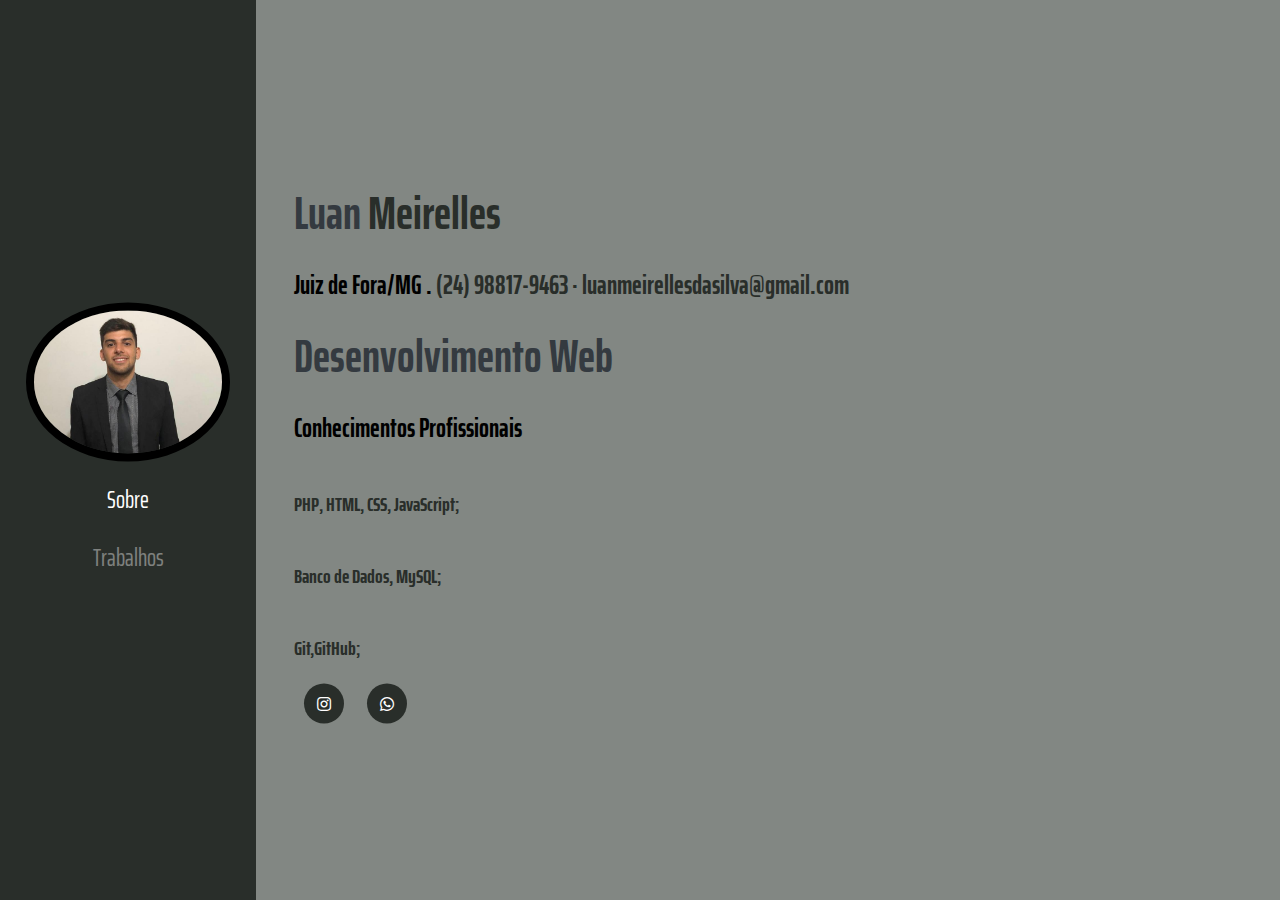
==== index.html @ fb45a0c9 "Update index.html" ====
<html>
    <head> 
        <meta charset="utf-8">
        <link href="https://fonts.googleapis.com/css2?family=Saira+Extra+Condensed:wght@400;500;700&display=swap" rel="stylesheet">
        <link href="css/style.css" rel="stylesheet">
        <link href="https://cdnjs.cloudflare.com/ajax/libs/font-awesome/5.13.1/css/all.min.css" rel="stylesheet">
        <meta name="viewport" content="width=device-width,initial-scale=1.0,maximum-scale=1.0">
    </head>
    <body>
      
      <div class="parent">

      <div class="sidebar">

        <div class="sidebar-pos">
            <div class="img-sidebar">
              <img src="perfil.jpeg" />
            </div><!--img-->

            <div class="menu">
              <a class="selected" href="#">Sobre</a>
              <a href="trabalhos.html">Trabalhos</a>
            </div><!--menu-->
        </div><!--sidebar-pos-->

      </div><!--sidebar-->

      <BR><BR>
      <div class="content">

        <section class="descricao">
          <h2>Luan <span>Meirelles</span></h2>
          <h3>Juiz de Fora/MG . <span>(24) 98817-9463 · luanmeirellesdasilva@gmail.com</span></h3>
          <h2>Desenvolvimento Web</h2>
          <h3>Conhecimentos Profissionais</h3>
          <p>PHP, HTML, CSS, JavaScript;</p>
          <p>Banco de Dados, MySQL;</p>
          <p>Git,GitHub;</p>
         
          
          <div class="icons-social">
            <a href=""><i class="fab fa-instagram"></i></a>
            <a href=""><i class="fab fa-whatsapp"></i></a>
          </div><!--icons-social-->
       
        </section>
       


      </div><!--content-->

    </div><!--parent-->
    
    </body>
  
</html>
---- css/style.css ----
*{
    margin: 0;
    padding: 0;
    box-sizing: border-box;
    font-family: 'Saira Extra Condensed', sans-serif;

}

html,body{
    height: 100%;
    background-color: #828783;
}


.parent{
    display: flex;
}

.sidebar{
    width:20%;
    height: 100%;
    position: fixed;
    background-color: #292e2a;
}

.sidebar-pos{
    position: absolute;
    top:50%;
    transform:translateY(-50%);
}

.img-sidebar{text-align: center;}

.img-sidebar img{
    width: 80%;
    border:8px solid black;
    border-radius: 50%;
}

.menu{
    margin:20px 0;
    text-align: center;
}

.menu a{
    color: white;
    opacity: 0.4;
    font-size: 24px;
    display: block;
    margin-bottom: 20px;
    text-decoration: none;
}

.menu a.selected{
    opacity: 1;
    
}

.content{
    position:absolute;
    left: 20%;
    width: 80%;
    height: 100%;
    overflow-y:auto;
    padding:0 3%;
}

section.descricao{
    position: relative;
    top:50%;
    transform:translateY(-50%);
}

section.descricao h2{
    color:#343a40;
    font-size: 46px;
}

section.descricao h2 > span,
section.descricao h3 > span
{
    color:  #292e2a;
}

section.descricao h3{
    margin:15px 0;
    color: black;
    font-size: 26px;
}

section.descricao p{
    color:#292e2a;
    font-size:20px;
    margin-top:40px;
    font-weight: bold;
}

.icons-social{
    margin-top:20px;
}

.icons-social a{
    text-decoration:none;
    color: white;
    background-color: #292e2a;
    width:40px;
    height:40px;
    border-radius:20px;
    display: inline-block;
    margin:0 10px;
    text-align: center;
}

.icons-social i{
    line-height:40px;
}


@media screen and (max-width: 768px){
section.descricao{
    margin-top: 30px;
    width: 100%;
    max-width: 500px;
    padding: 20px;
    margin:30px auto;
}
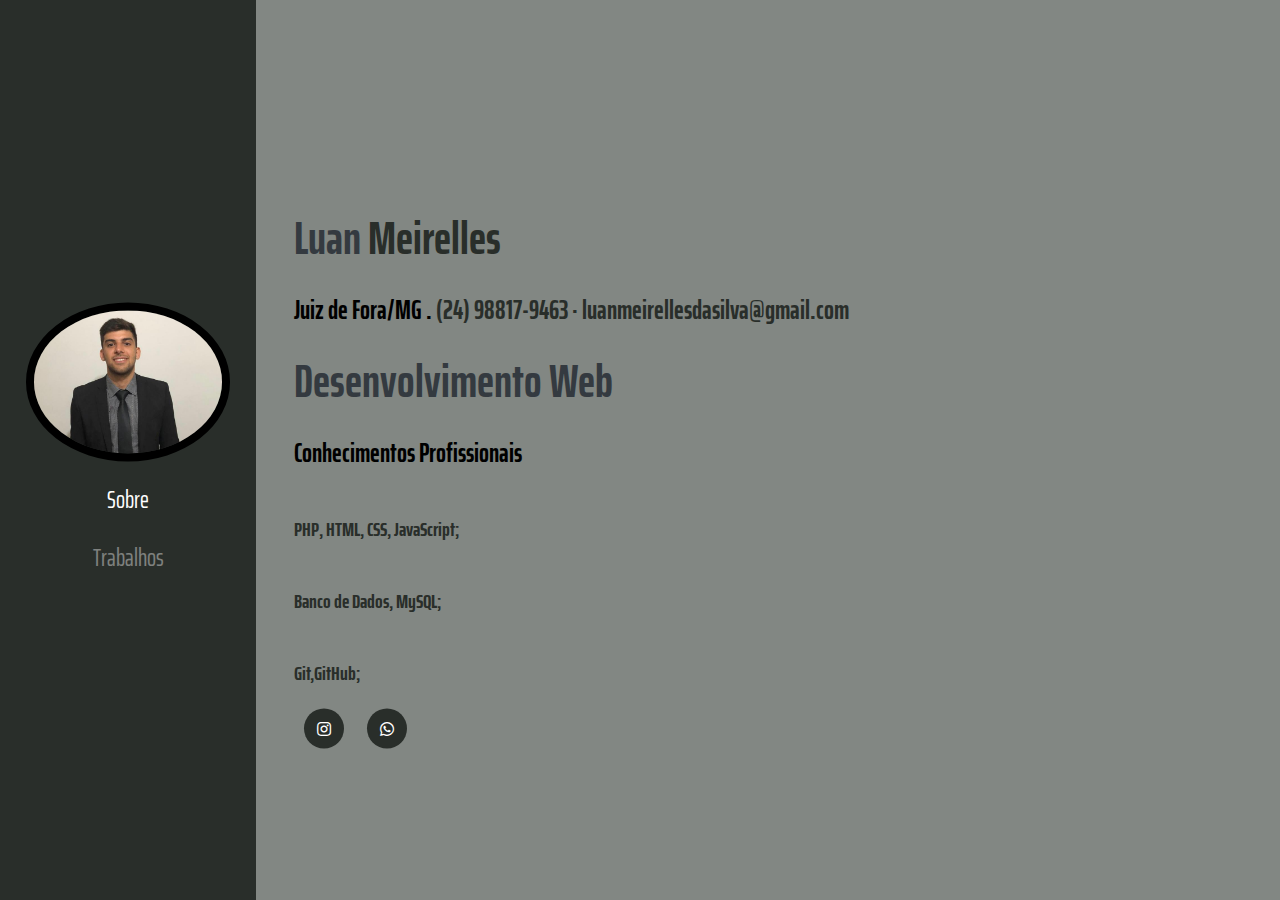
==== commit f670e626: "Update index.html" ====
--- a/index.html
+++ b/index.html
@@ -25,10 +25,10 @@
 
       </div><!--sidebar-->
 
-      <BR><BR>
       <div class="content">
 
         <section class="descricao">
+          <BR><BR>
           <h2>Luan <span>Meirelles</span></h2>
           <h3>Juiz de Fora/MG . <span>(24) 98817-9463 · luanmeirellesdasilva@gmail.com</span></h3>
           <h2>Desenvolvimento Web</h2>
--- a/css/style.css
+++ b/css/style.css
@@ -119,7 +119,7 @@
 @media screen and (max-width: 768px){
 section.descricao{
     margin-top: 30px;
-    width: 100%;
+    width: 90%;
     max-width: 500px;
     padding: 20px;
     margin:30px auto;
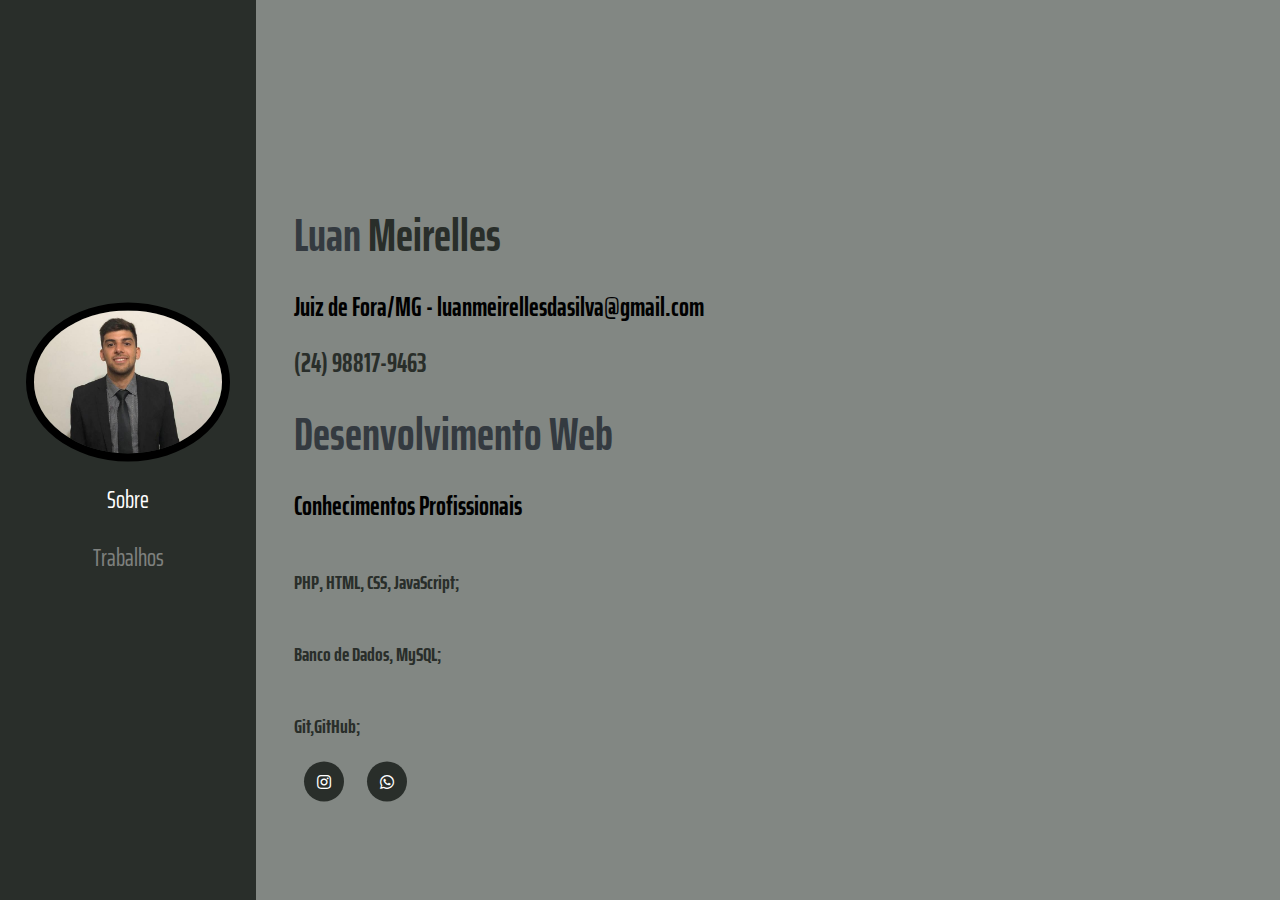
==== commit 0ca6d5fa: "up" ====
--- a/index.html
+++ b/index.html
@@ -3,6 +3,7 @@
         <meta charset="utf-8">
         <link href="https://fonts.googleapis.com/css2?family=Saira+Extra+Condensed:wght@400;500;700&display=swap" rel="stylesheet">
         <link href="css/style.css" rel="stylesheet">
+        <link rel="shortcut icon" type="image-x/png" href='imagens/lm.ico' />
         <link href="https://cdnjs.cloudflare.com/ajax/libs/font-awesome/5.13.1/css/all.min.css" rel="stylesheet">
         <meta name="viewport" content="width=device-width,initial-scale=1.0,maximum-scale=1.0">
     </head>
@@ -14,7 +15,7 @@
 
         <div class="sidebar-pos">
             <div class="img-sidebar">
-              <img src="perfil.jpeg" />
+              <img src='imagens/perfil.jpeg' />
             </div><!--img-->
 
             <div class="menu">
@@ -29,8 +30,10 @@
 
         <section class="descricao">
           <BR><BR>
+          <BR><BR>
           <h2>Luan <span>Meirelles</span></h2>
-          <h3>Juiz de Fora/MG . <span>(24) 98817-9463 · luanmeirellesdasilva@gmail.com</span></h3>
+          <h3>Juiz de Fora/MG - luanmeirellesdasilva@gmail.com</h3>
+          <h3><span>(24) 98817-9463</span></h3>
           <h2>Desenvolvimento Web</h2>
           <h3>Conhecimentos Profissionais</h3>
           <p>PHP, HTML, CSS, JavaScript;</p>
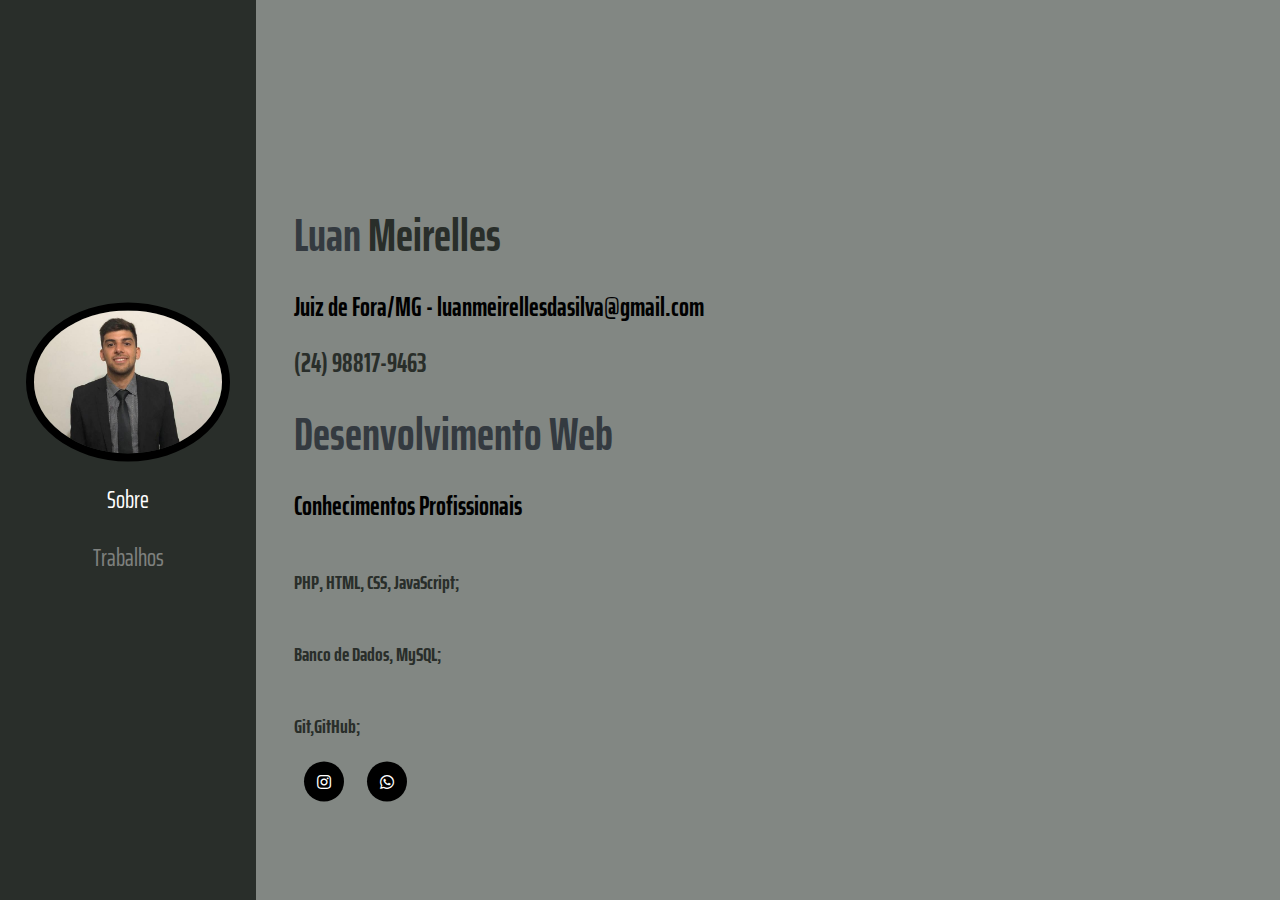
==== commit 92a3d84d: "up" ====
--- a/index.html
+++ b/index.html
@@ -42,8 +42,8 @@
          
           
           <div class="icons-social">
-            <a href=""><i class="fab fa-instagram"></i></a>
-            <a href=""><i class="fab fa-whatsapp"></i></a>
+            <a href="https://www.instagram.com/lmeirelles08/?hl=pt-br"><i class="fab fa-instagram"></i></a>
+            <a href="https://api.whatsapp.com/send?phone=5524988179463"><i class="fab fa-whatsapp"></i></a>
           </div><!--icons-social-->
        
         </section>
--- a/css/style.css
+++ b/css/style.css
@@ -10,6 +10,7 @@
     height: 100%;
     background-color: #828783;
 }
+
 
 
 .parent{
@@ -102,18 +103,22 @@
 .icons-social a{
     text-decoration:none;
     color: white;
-    background-color: #292e2a;
+    background-color: black;
     width:40px;
     height:40px;
-    border-radius:20px;
+    border-radius:40px;
     display: inline-block;
     margin:0 10px;
     text-align: center;
 }
 
+
+
 .icons-social i{
     line-height:40px;
 }
+
+
 
 
 @media screen and (max-width: 768px){
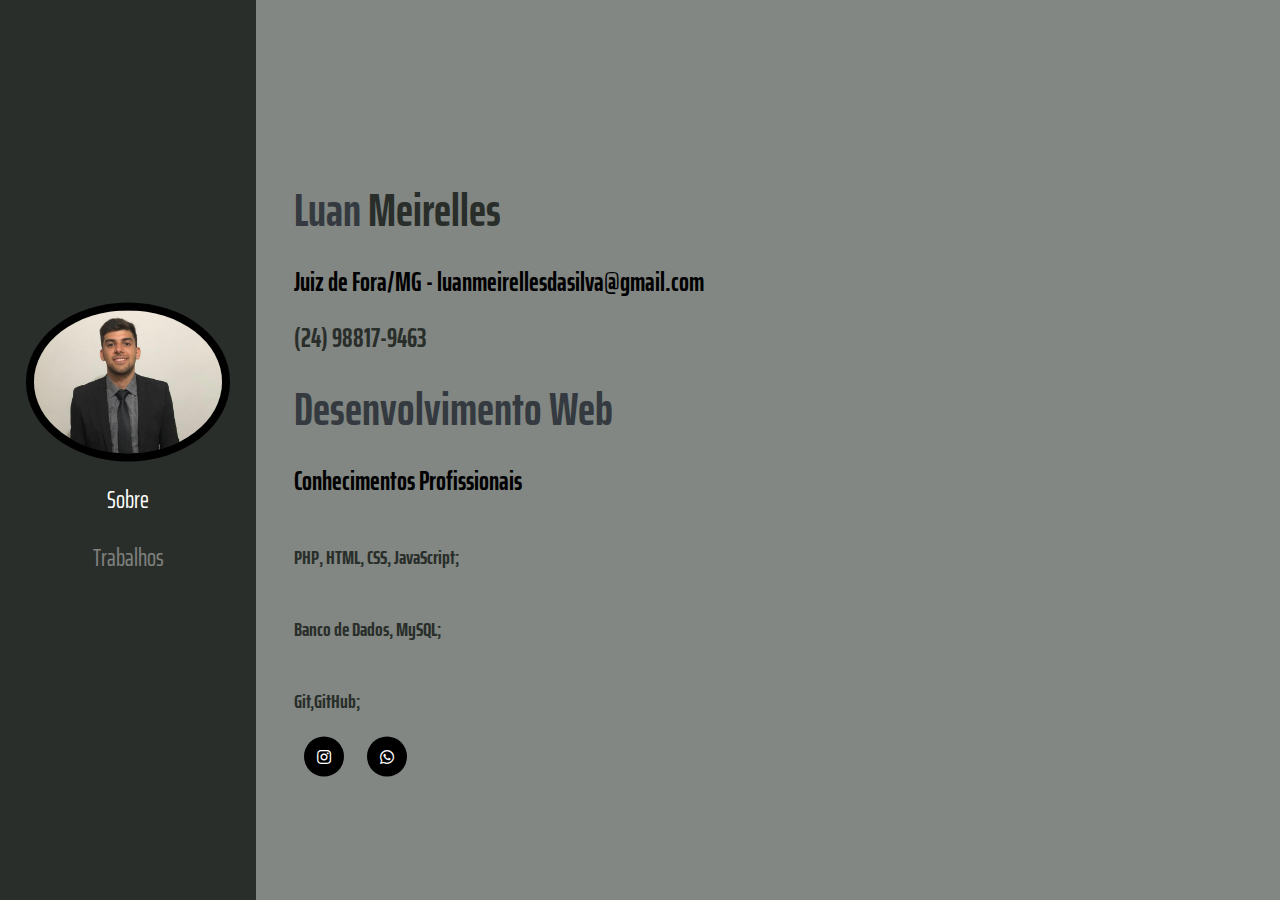
==== commit 35fefff8: "up" ====
--- a/index.html
+++ b/index.html
@@ -29,7 +29,7 @@
       <div class="content">
 
         <section class="descricao">
-          <BR><BR>
+          
           <BR><BR>
           <h2>Luan <span>Meirelles</span></h2>
           <h3>Juiz de Fora/MG - luanmeirellesdasilva@gmail.com</h3>
--- a/css/style.css
+++ b/css/style.css
@@ -123,8 +123,8 @@
 
 @media screen and (max-width: 768px){
 section.descricao{
-    margin-top: 30px;
-    width: 90%;
+    margin-top: 40px;
+    width: 80%;
     max-width: 500px;
     padding: 20px;
     margin:30px auto;
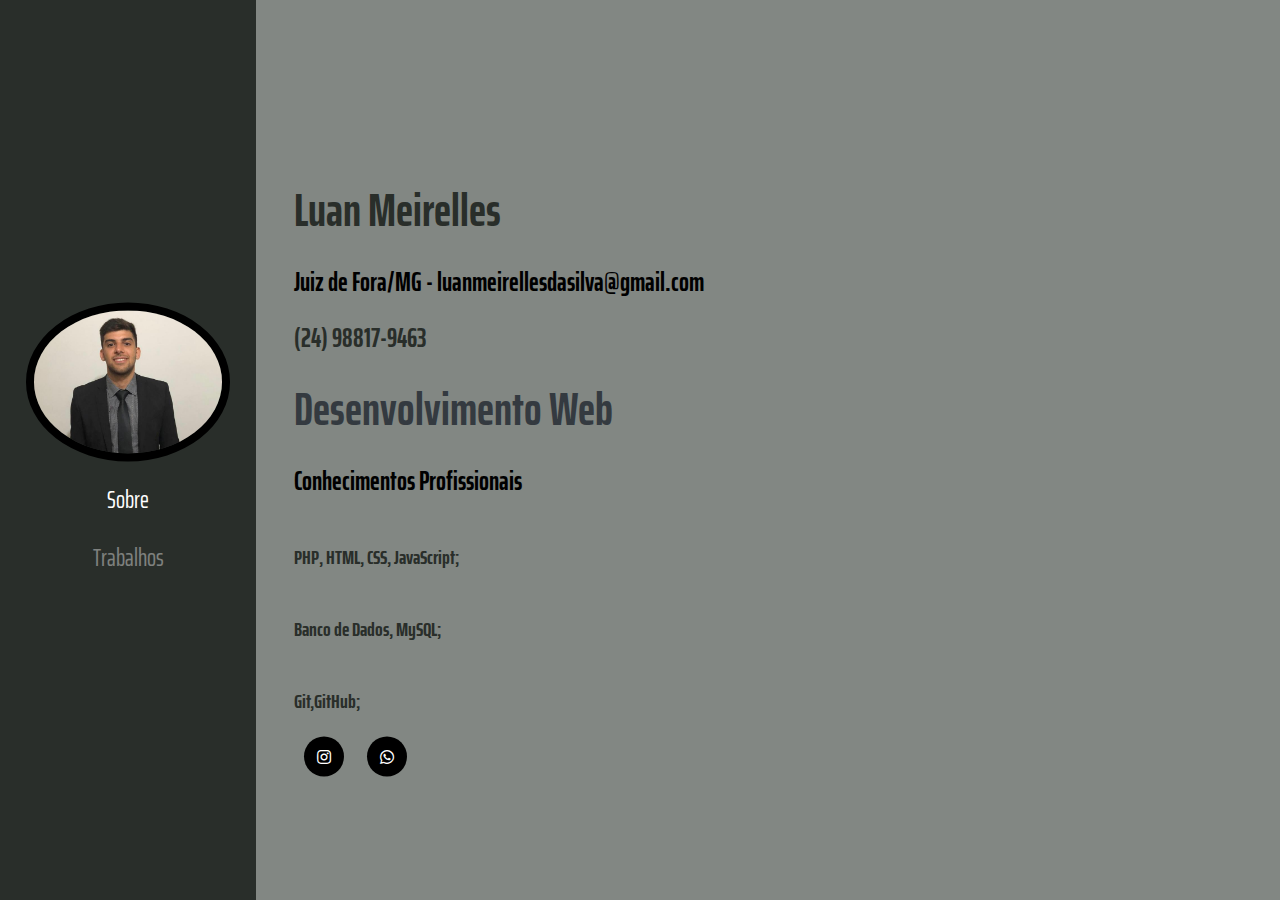
==== commit 6b74abe8: "Update index.html" ====
--- a/index.html
+++ b/index.html
@@ -31,7 +31,7 @@
         <section class="descricao">
           
           <BR><BR>
-          <h2>Luan <span>Meirelles</span></h2>
+          <h2><span>Luan Meirelles</span></h2>
           <h3>Juiz de Fora/MG - luanmeirellesdasilva@gmail.com</h3>
           <h3><span>(24) 98817-9463</span></h3>
           <h2>Desenvolvimento Web</h2>
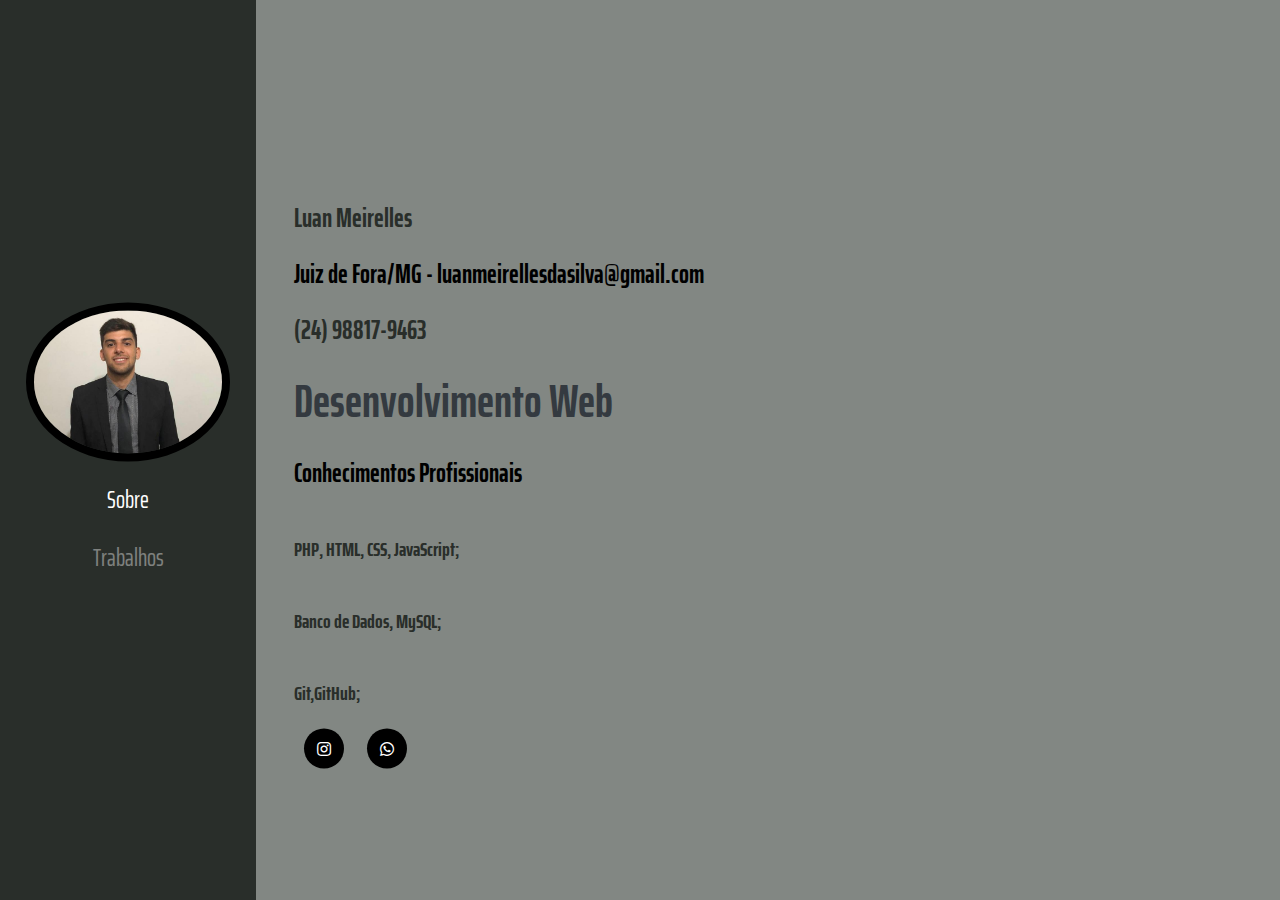
==== commit a5767ebc: "Update index.html" ====
--- a/index.html
+++ b/index.html
@@ -31,7 +31,7 @@
         <section class="descricao">
           
           <BR><BR>
-          <h2><span>Luan Meirelles</span></h2>
+          <h3><span>Luan Meirelles</span></h3>
           <h3>Juiz de Fora/MG - luanmeirellesdasilva@gmail.com</h3>
           <h3><span>(24) 98817-9463</span></h3>
           <h2>Desenvolvimento Web</h2>
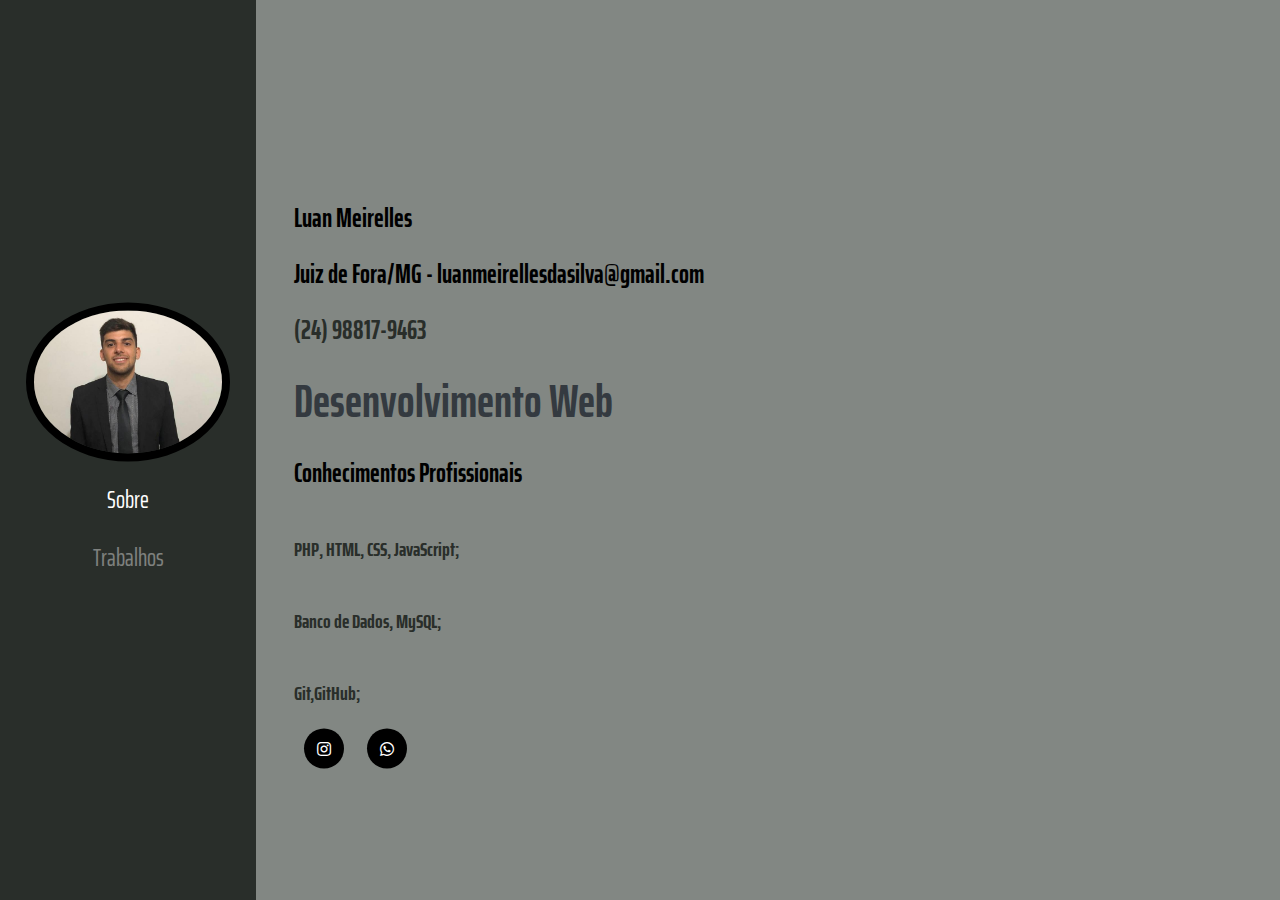
==== commit 4e3e324e: "Update index.html" ====
--- a/index.html
+++ b/index.html
@@ -31,7 +31,7 @@
         <section class="descricao">
           
           <BR><BR>
-          <h3><span>Luan Meirelles</span></h3>
+          <h3>Luan Meirelles</h3>
           <h3>Juiz de Fora/MG - luanmeirellesdasilva@gmail.com</h3>
           <h3><span>(24) 98817-9463</span></h3>
           <h2>Desenvolvimento Web</h2>
